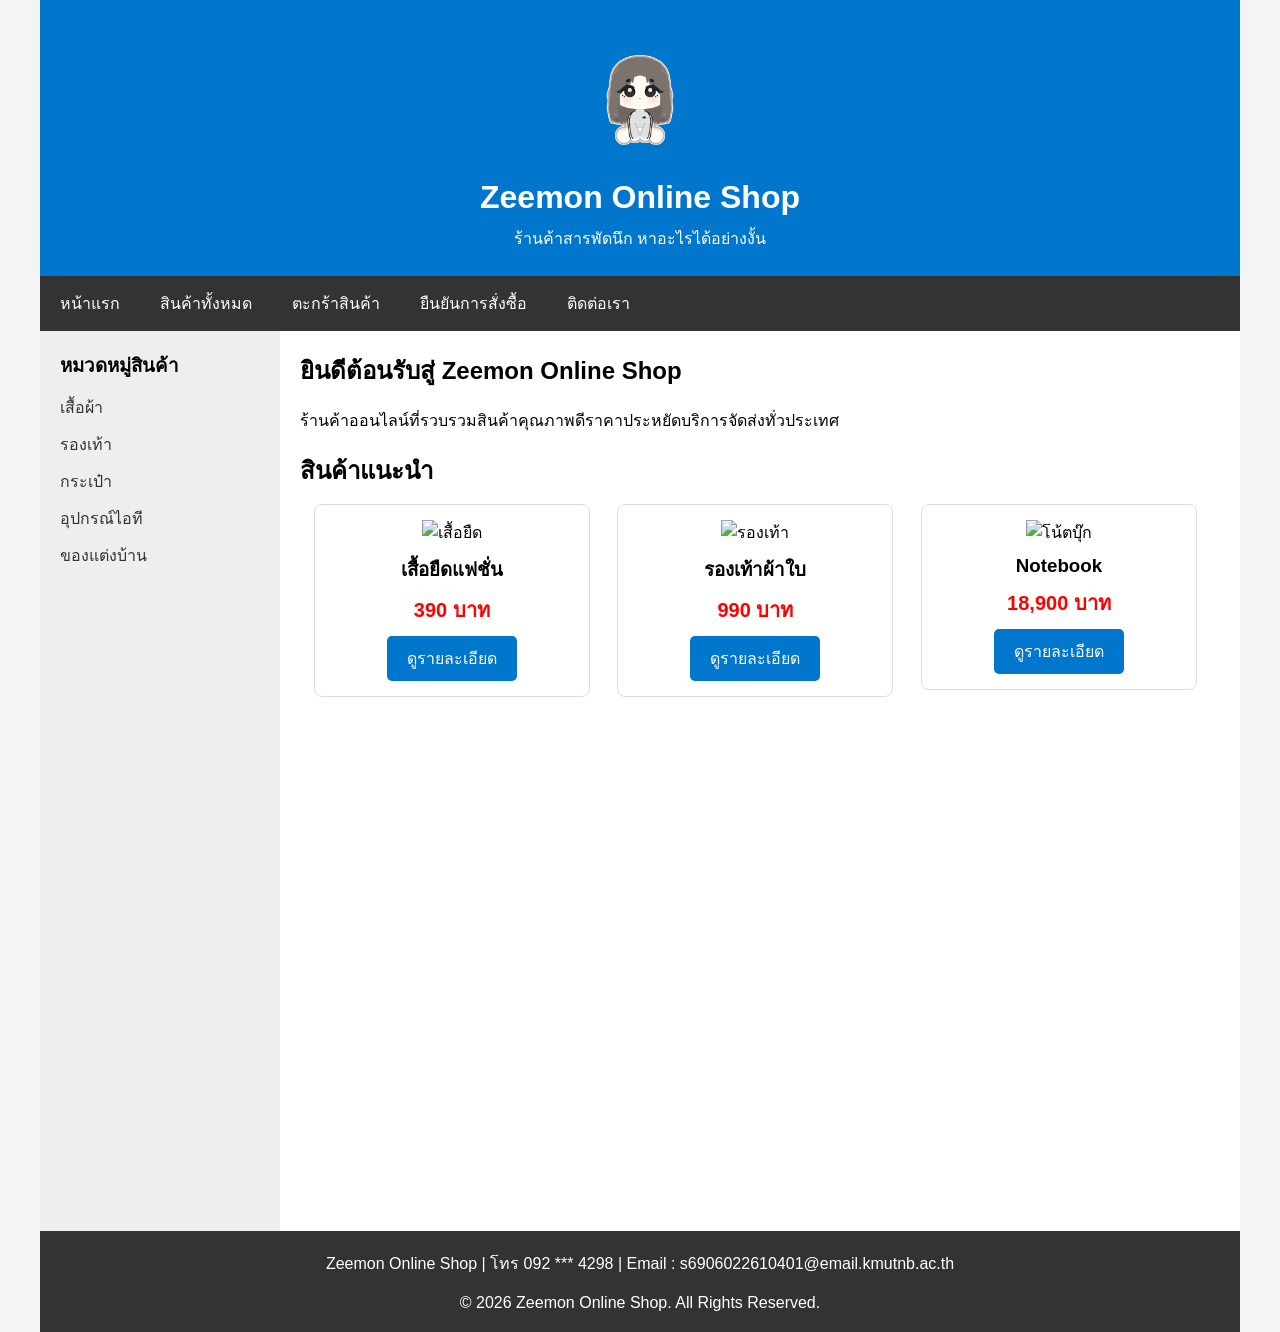
==== index.html @ eaa702ab "in" ====
<!DOCTYPE html>
<html lang="th">

<head>
    <meta charset="UTF-8">
    <meta name="viewport" content="width=device-width, initial-scale=1.0">
    <title> Zeemon Online Shop</title>
    <link rel="stylesheet" href="3.css">
</head>

<body>

    <div class="container">
        
        <div class="header">
            <img src="images/logo.png"alt="Zeemon Logo" width="150" height="150">
            <h1> Zeemon Online Shop</h1>
            <p>ร้านค้าสารพัดนึก หาอะไรได้อย่างงั้น</p>
        </div>

        <div class="topmenu">
            <ul>
                <li><a href="index.html">หน้าแรก</a></li>
                <li><a href="products.html">สินค้าทั้งหมด</a></li>
                <li><a href="cart.html">ตะกร้าสินค้า</a></li>
                <li><a href="confirm.html">ยืนยันการสั่งซื้อ</a></li>
                <li><a href="#">ติดต่อเรา</a></li>
            </ul>
        </div>

        <div class="sidebar">
            <h3>หมวดหมู่สินค้า</h3>

            <ul>
                <li><a href="#">เสื้อผ้า</a></li>
                <li><a href="#">รองเท้า</a></li>
                <li><a href="#">กระเป๋า</a></li>
                <li><a href="#">อุปกรณ์ไอที</a></li>
                <li><a href="#">ของแต่งบ้าน</a></li>
            </ul>
        </div>

        <div class="content">

            <h2>ยินดีต้อนรับสู่ Zeemon Online Shop</h2>

            <br>

            <p>
                ร้านค้าออนไลน์ที่รวบรวมสินค้าคุณภาพดีราคาประหยัดบริการจัดส่งทั่วประเทศ
            </p>

            <br>

            <h2>สินค้าแนะนำ</h2>

            <div class="product">
                <img src="images/product1.jpg" alt="เสื้อยืด">
                <h3>เสื้อยืดแฟชั่น</h3>
                <p class="price">390 บาท</p>
                <a href="product-detail-1.html" class="btn">ดูรายละเอียด</a>
            </div>

            <div class="product">
                <img src="images/product7.jpg" alt="รองเท้า">
                <h3>รองเท้าผ้าใบ</h3>
                <p class="price">990 บาท</p>
                <a href="product-detail-1.html" class="btn">ดูรายละเอียด</a>
            </div>

            <div class="product">
                <img src="images/product13.jpg" alt="โน้ตบุ๊ก">
                <h3>Notebook</h3>
                <p class="price">18,900 บาท</p>
                <a href="product-detail-1.html" class="btn">ดูรายละเอียด</a>
            </div>

            <div class="clear"></div>

        </div>

        <div class="footer">
            <p>
                Zeemon Online Shop |
                โทร 092 *** 4298 |
                Email : s6906022610401@email.kmutnb.ac.th
            </p>

            <br>

            <p>
                © 2026 Zeemon Online Shop. All Rights Reserved.
            </p>
        </div>

    </div>

</body>

</html>
---- 3.css ----
* {
    margin: 0;
    padding: 0;
    box-sizing: border-box;
    font-family: Arial, Helvetica, sans-serif;
}

body {
    background: #f4f4f4;
}

.container {
    width: 1200px;
    margin: auto;
    background: #fff;
}


.header {
    background: #0077cc;
    color: white;
    text-align: center;
    padding: 25px;
}

.header h1 {
    margin-bottom: 10px;
}


.topmenu {
    background: #333;
}

.topmenu ul {
    list-style: none;
    overflow: hidden;
}

.topmenu ul li {
    float: left;
}

.topmenu ul li a {
    display: block;
    color: white;
    text-decoration: none;
    padding: 15px 20px;
}

.topmenu ul li a:hover {
    background: #0077cc;
}

/* Side Menu */

.sidebar {
    float: left;
    width: 20%;
    background: #eeeeee;
    min-height: 900px;
    padding: 20px;
}

.sidebar h3 {
    margin-bottom: 15px;
}

.sidebar ul {
    list-style: none;
}

.sidebar ul li {
    margin-bottom: 12px;
}

.sidebar ul li a {
    text-decoration: none;
    color: #333;
}

.sidebar ul li a:hover {
    color: #0077cc;
}

/* Content */

.content {
    float: left;
    width: 80%;
    padding: 20px;
}

/* Product Card */

.product {
    float: left;
    width: 30%;
    margin: 1.5%;
    border: 1px solid #ddd;
    text-align: center;
    padding: 15px;
    border-radius: 8px;
    background: white;
}

.product img {
    width: 100%;
    height: 180px;
    object-fit: cover;
}

.product h3 {
    margin: 10px 0;
}

.price {
    color: red;
    font-size: 20px;
    font-weight: bold;
    margin-bottom: 10px;
}

.btn {
    display: inline-block;
    padding: 10px 20px;
    background: #0077cc;
    color: white;
    text-decoration: none;
    border-radius: 5px;
}

.btn:hover {
    background: #005fa3;
}


table {
    width: 100%;
    border-collapse: collapse;
    margin-top: 20px;
}

table,
th,
td {
    border: 1px solid #ccc;
}

th {
    background: #0077cc;
    color: white;
}

th,
td {
    padding: 12px;
    text-align: center;
}

/* Footer */

.footer {
    clear: both;
    background: #333;
    color: white;
    text-align: center;
    padding: 20px;
}

/* Clear Float */

.clear {
    clear: both;
}

/* Responsive */

@media(max-width:768px) {

    .container {
        width: 100%;
    }

    .sidebar {
        width: 100%;
    }

    .content {
        width: 100%;
    }

    .product {
        width: 47%;
    }

}

@media(max-width:500px) {

    .product {
        width: 96%;
    }

    .topmenu ul li {
        float: none;
    }

}
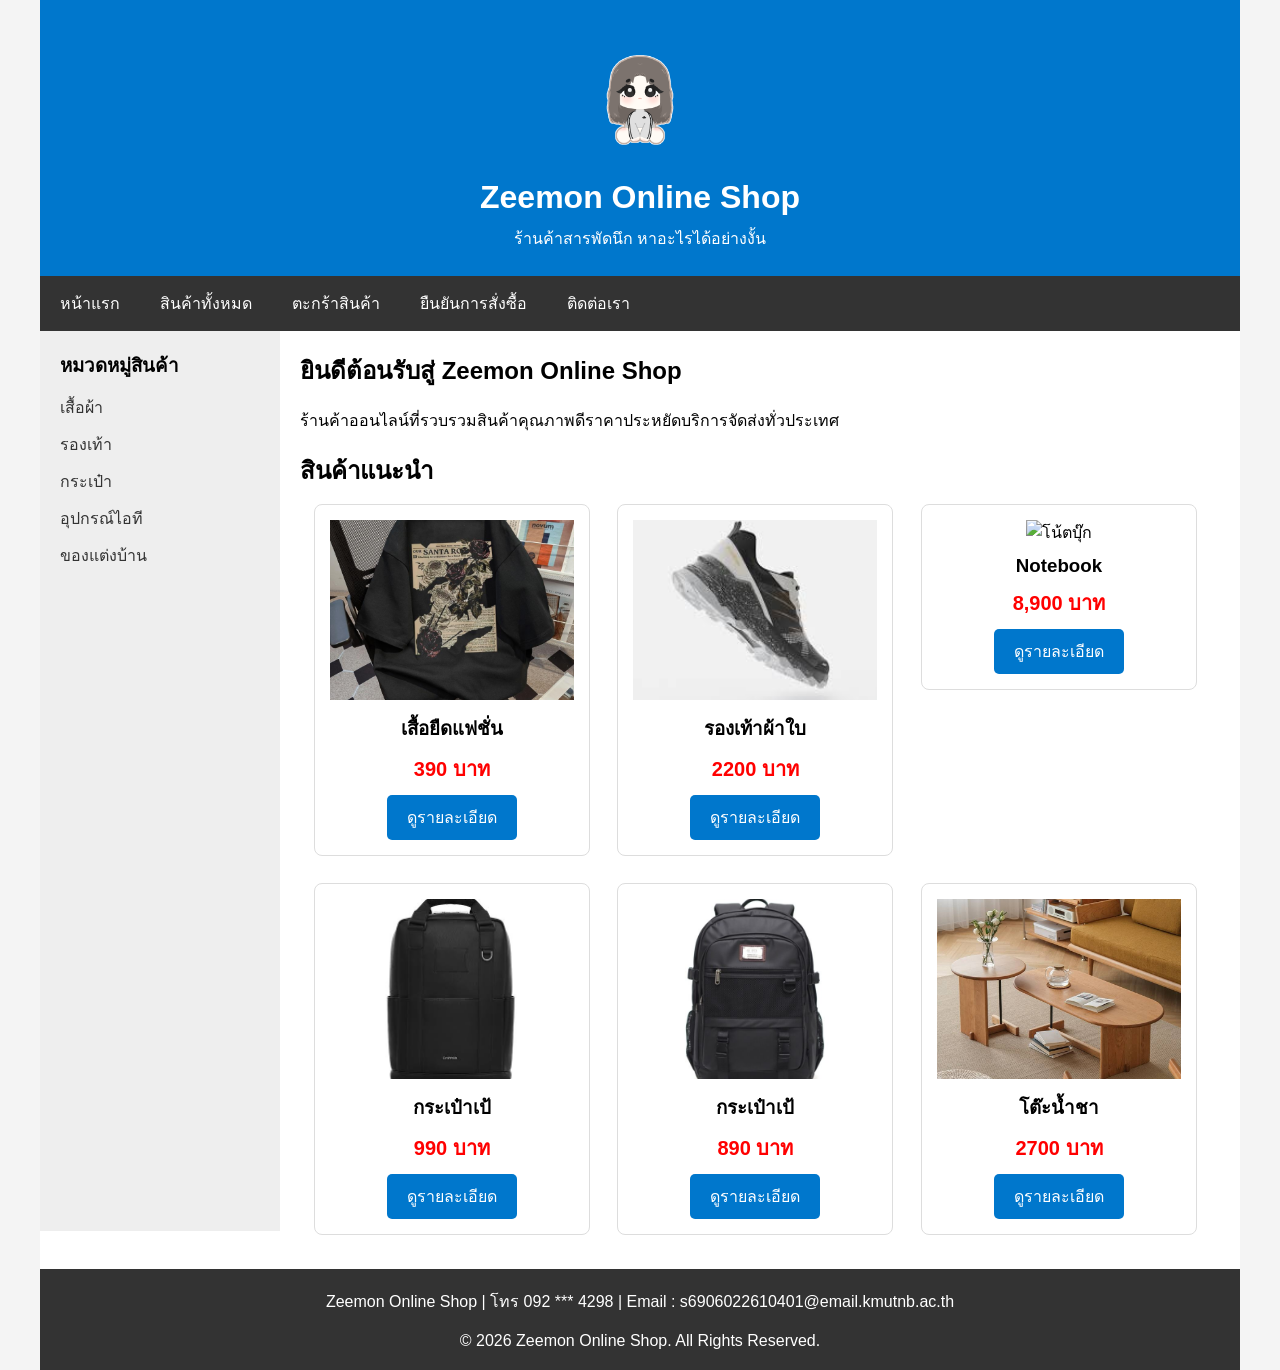
==== commit ddd8739a: "inde" ====
--- a/index.html
+++ b/index.html
@@ -55,23 +55,46 @@
             <h2>สินค้าแนะนำ</h2>
 
             <div class="product">
-                <img src="images/product1.jpg" alt="เสื้อยืด">
+                <img src="images/yedd.png" alt="เสื้อยืด">
                 <h3>เสื้อยืดแฟชั่น</h3>
                 <p class="price">390 บาท</p>
                 <a href="product-detail-1.html" class="btn">ดูรายละเอียด</a>
             </div>
 
             <div class="product">
-                <img src="images/product7.jpg" alt="รองเท้า">
+                <img src="images/mtrun.jpg" alt="รองเท้า">
                 <h3>รองเท้าผ้าใบ</h3>
+                <p class="price">2200 บาท</p>
+                <a href="product-detail-1.html" class="btn">ดูรายละเอียด</a>
+            </div>
+
+            <div class="product">
+                <img src="images/notebook.jpg" alt="โน้ตบุ๊ก">
+                <h3>Notebook</h3>
+                <p class="price">8,900 บาท</p>
+                <a href="product-detail-1.html" class="btn">ดูรายละเอียด</a>
+            </div>
+
+            <div class="clear"></div>
+
+            <div class="product">
+                <img src="images/bp.jpg" alt="กระเป๋าเป้">
+                <h3>กระเป๋าเป้</h3>
                 <p class="price">990 บาท</p>
                 <a href="product-detail-1.html" class="btn">ดูรายละเอียด</a>
             </div>
 
-            <div class="product">
-                <img src="images/product13.jpg" alt="โน้ตบุ๊ก">
-                <h3>Notebook</h3>
-                <p class="price">18,900 บาท</p>
+             <div class="product">
+                <img src="images/p3320.jpg" alt="กระเป๋าเป้">
+                <h3>กระเป๋าเป้</h3>
+                <p class="price">890 บาท</p>
+                <a href="product-detail-1.html" class="btn">ดูรายละเอียด</a>
+            </div>
+
+             <div class="product">
+                <img src="images/aika.jpg" alt="โต๊ะน้ำชา">
+                <h3>โต๊ะน้ำชา</h3>
+                <p class="price">2700 บาท</p>
                 <a href="product-detail-1.html" class="btn">ดูรายละเอียด</a>
             </div>
 
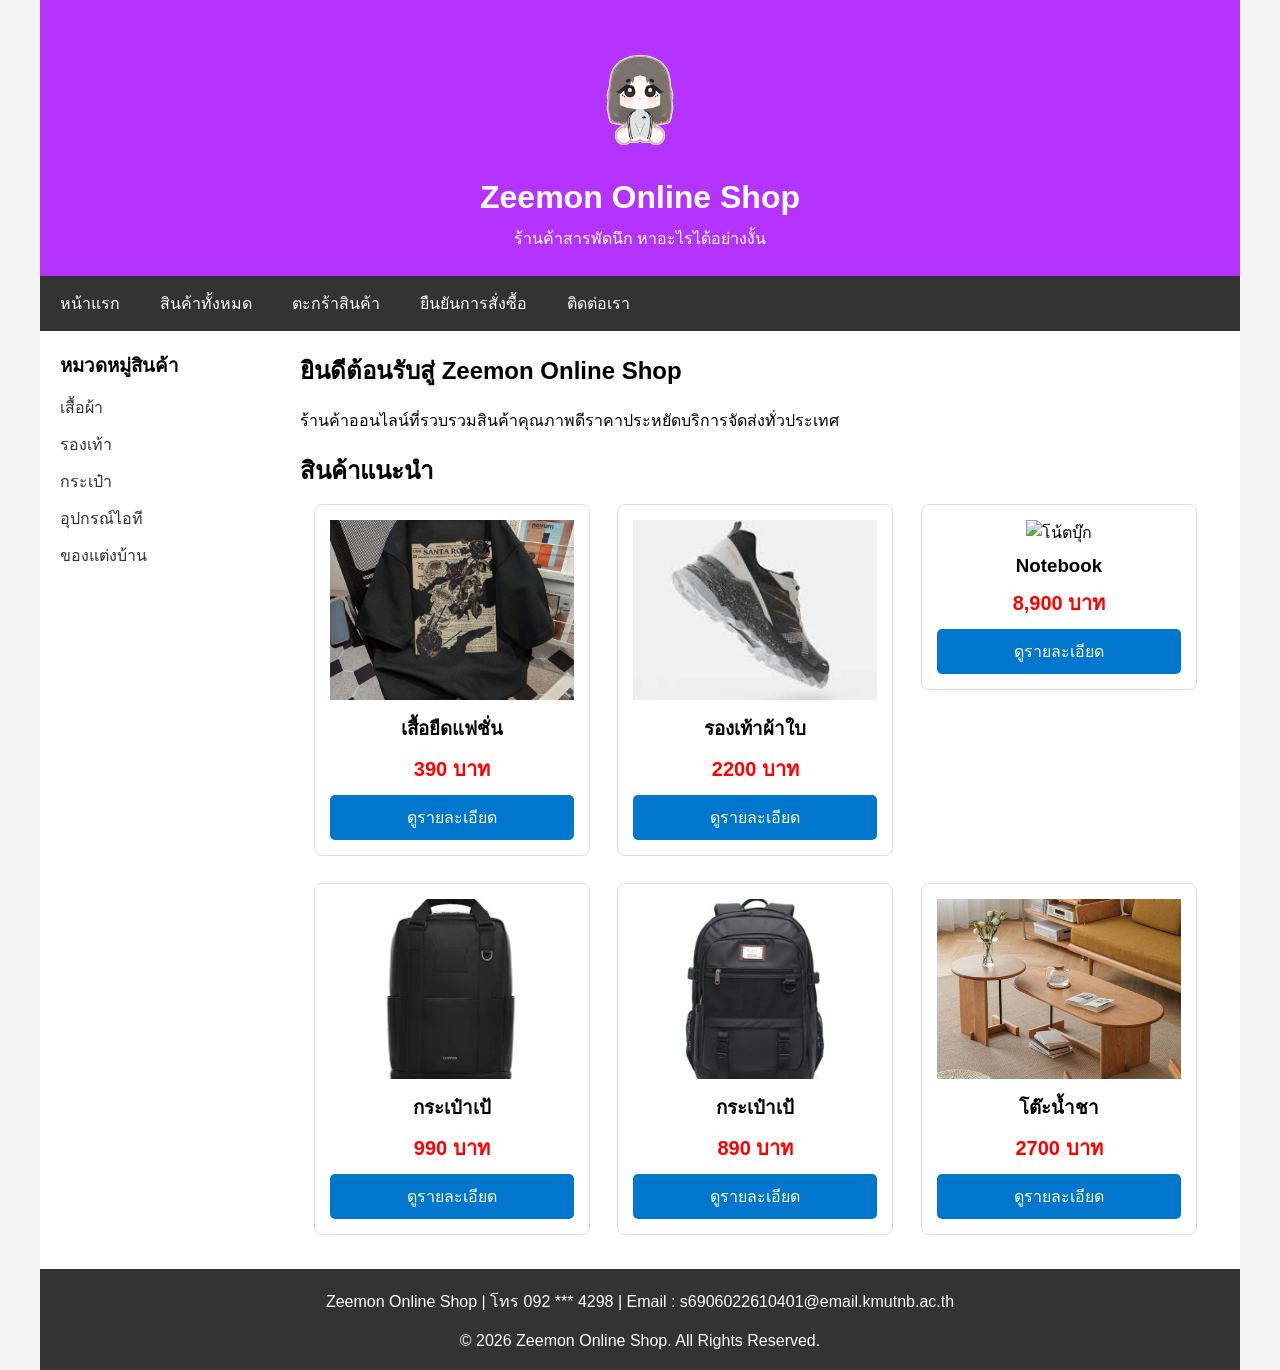
==== commit 02bf317b: "idf" ====
--- a/index.html
+++ b/index.html
@@ -24,7 +24,7 @@
                 <li><a href="products.html">สินค้าทั้งหมด</a></li>
                 <li><a href="cart.html">ตะกร้าสินค้า</a></li>
                 <li><a href="confirm.html">ยืนยันการสั่งซื้อ</a></li>
-                <li><a href="#">ติดต่อเรา</a></li>
+                <li><a href="#footer">ติดต่อเรา</a></li>
             </ul>
         </div>
 
@@ -32,11 +32,13 @@
             <h3>หมวดหมู่สินค้า</h3>
 
             <ul>
-                <li><a href="#">เสื้อผ้า</a></li>
-                <li><a href="#">รองเท้า</a></li>
-                <li><a href="#">กระเป๋า</a></li>
-                <li><a href="#">อุปกรณ์ไอที</a></li>
-                <li><a href="#">ของแต่งบ้าน</a></li>
+               <ul>
+            <li><a href="products.html#cloth">เสื้อผ้า</a></li>
+            <li><a href="products.html#shoe">รองเท้า</a></li>
+            <li><a href="products.html#bag">กระเป๋า</a></li>
+            <li><a href="products.html#it">อุปกรณ์ไอที</a></li>
+            <li><a href="products.html#home">ของแต่งบ้าน</a></li>
+        </ul>
             </ul>
         </div>
 
@@ -102,7 +104,7 @@
 
         </div>
 
-        <div class="footer">
+        <div class="footer" id="footer">
             <p>
                 Zeemon Online Shop |
                 โทร 092 *** 4298 |
--- a/3.css
+++ b/3.css
@@ -17,7 +17,7 @@
 
 
 .header {
-    background: #0077cc;
+    background: hsl(278, 100%, 60%);
     color: white;
     text-align: center;
     padding: 25px;
@@ -49,15 +49,15 @@
 }
 
 .topmenu ul li a:hover {
-    background: #0077cc;
-}
-
-/* Side Menu */
+    background:hsl(278, 100%, 60%);
+}
+
+/* Menu */
 
 .sidebar {
     float: left;
     width: 20%;
-    background: #eeeeee;
+    background: white;
     min-height: 900px;
     padding: 20px;
 }
@@ -80,18 +80,14 @@
 }
 
 .sidebar ul li a:hover {
-    color: #0077cc;
-}
-
-/* Content */
+    color: hsl(278, 100%, 60%);
+}
 
 .content {
     float: left;
     width: 80%;
     padding: 20px;
 }
-
-/* Product Card */
 
 .product {
     float: left;
@@ -122,12 +118,25 @@
 }
 
 .btn {
-    display: inline-block;
+    display: flex;
+    justify-content: center;
     padding: 10px 20px;
     background: #0077cc;
     color: white;
     text-decoration: none;
     border-radius: 5px;
+
+}
+
+.btn1 {
+    display: flex;
+    justify-content: center;
+    padding: 10px 20px;
+    background: #cc0700;
+    color: white;
+    text-decoration: none;
+    border-radius: 5px;
+
 }
 
 .btn:hover {
@@ -148,7 +157,7 @@
 }
 
 th {
-    background: #0077cc;
+    background: hsl(278, 100%, 60%);
     color: white;
 }
 
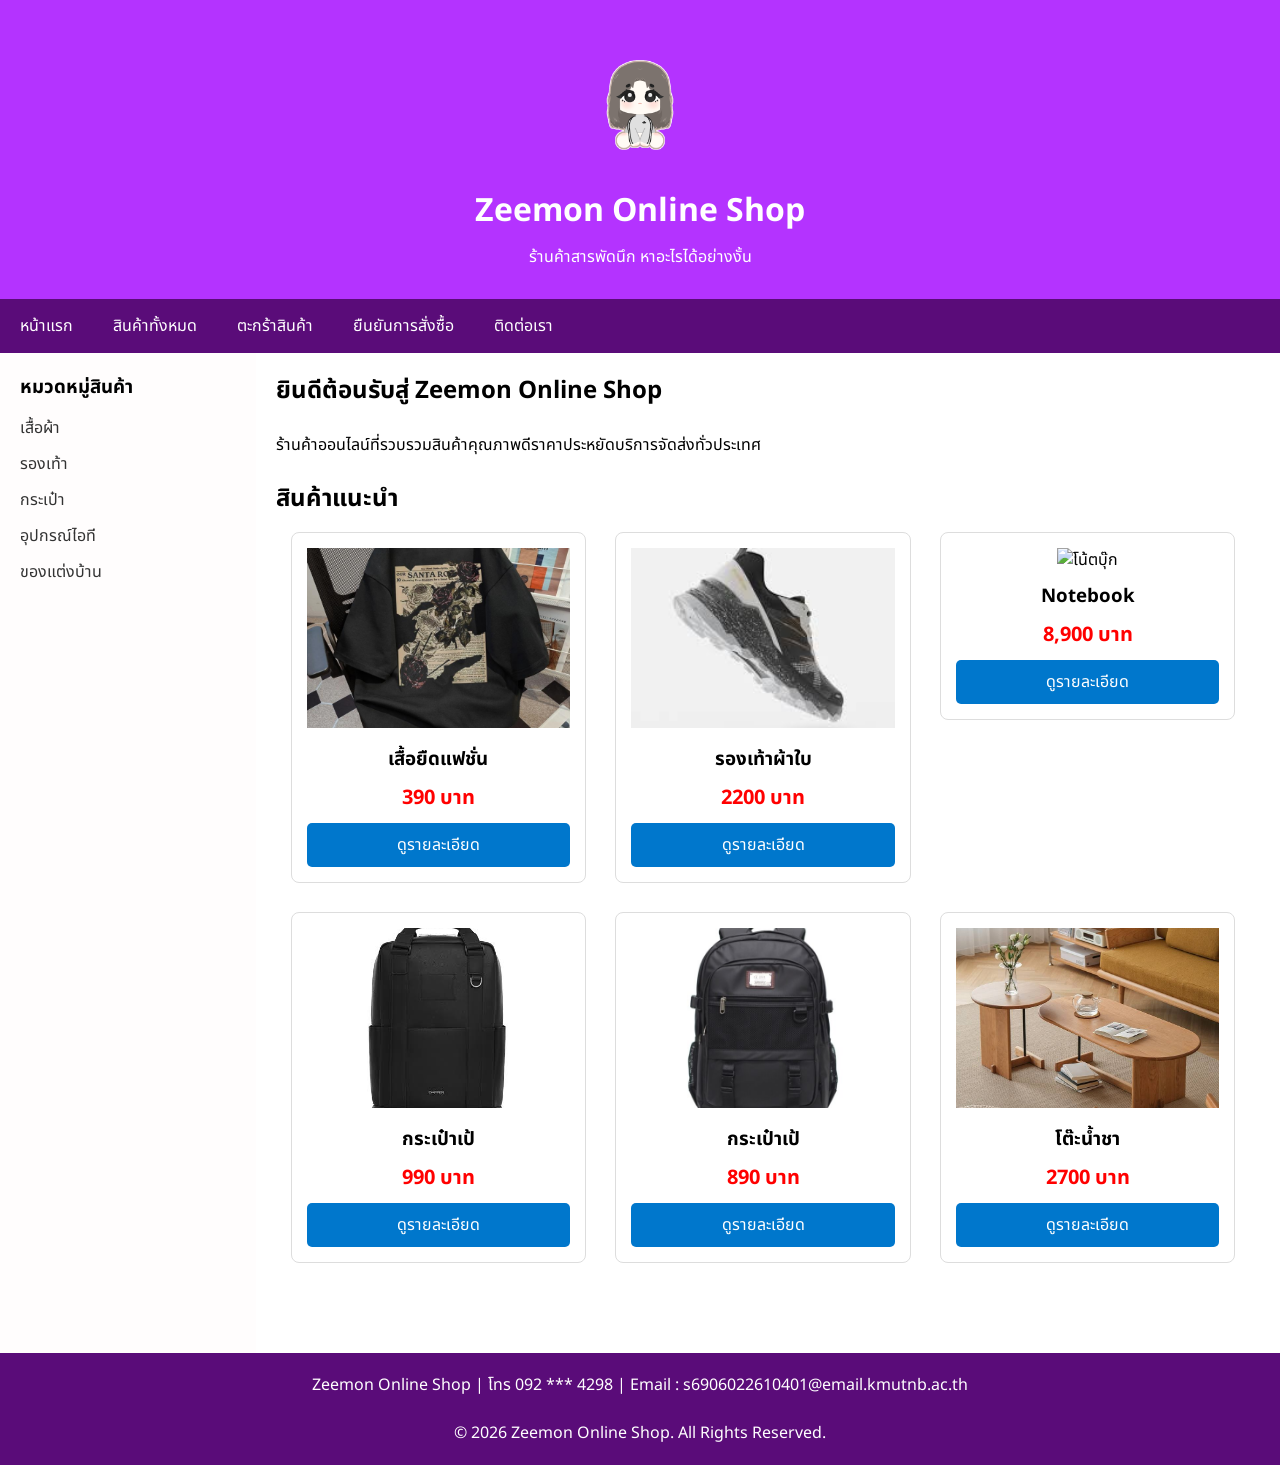
==== commit 12f53577: "3css" ====
--- a/index.html
+++ b/index.html
@@ -11,9 +11,9 @@
 <body>
 
     <div class="container">
-        
+
         <div class="header">
-            <img src="images/logo.png"alt="Zeemon Logo" width="150" height="150">
+            <img src="images/logo.png" alt="Zeemon Logo" width="150" height="150">
             <h1> Zeemon Online Shop</h1>
             <p>ร้านค้าสารพัดนึก หาอะไรได้อย่างงั้น</p>
         </div>
@@ -32,13 +32,13 @@
             <h3>หมวดหมู่สินค้า</h3>
 
             <ul>
-               <ul>
-            <li><a href="products.html#cloth">เสื้อผ้า</a></li>
-            <li><a href="products.html#shoe">รองเท้า</a></li>
-            <li><a href="products.html#bag">กระเป๋า</a></li>
-            <li><a href="products.html#it">อุปกรณ์ไอที</a></li>
-            <li><a href="products.html#home">ของแต่งบ้าน</a></li>
-        </ul>
+                <ul>
+                    <li><a href="products.html#cloth">เสื้อผ้า</a></li>
+                    <li><a href="products.html#shoe">รองเท้า</a></li>
+                    <li><a href="products.html#bag">กระเป๋า</a></li>
+                    <li><a href="products.html#it">อุปกรณ์ไอที</a></li>
+                    <li><a href="products.html#home">ของแต่งบ้าน</a></li>
+                </ul>
             </ul>
         </div>
 
@@ -86,14 +86,14 @@
                 <a href="product-detail-1.html" class="btn">ดูรายละเอียด</a>
             </div>
 
-             <div class="product">
+            <div class="product">
                 <img src="images/p3320.jpg" alt="กระเป๋าเป้">
                 <h3>กระเป๋าเป้</h3>
                 <p class="price">890 บาท</p>
                 <a href="product-detail-1.html" class="btn">ดูรายละเอียด</a>
             </div>
 
-             <div class="product">
+            <div class="product">
                 <img src="images/aika.jpg" alt="โต๊ะน้ำชา">
                 <h3>โต๊ะน้ำชา</h3>
                 <p class="price">2700 บาท</p>
--- a/3.css
+++ b/3.css
@@ -1,8 +1,9 @@
+@import url('https://fonts.googleapis.com/css2?family=Noto+Sans+Thai:wght@100..900&display=swap');
 * {
     margin: 0;
     padding: 0;
     box-sizing: border-box;
-    font-family: Arial, Helvetica, sans-serif;
+    font-family: 'Noto Sans Thai', sans-serif;
 }
 
 body {
@@ -10,7 +11,7 @@
 }
 
 .container {
-    width: 1200px;
+    width: 100vw;
     margin: auto;
     background: #fff;
 }
@@ -20,7 +21,7 @@
     background: hsl(278, 100%, 60%);
     color: white;
     text-align: center;
-    padding: 25px;
+    padding: 30px;
 }
 
 .header h1 {
@@ -29,7 +30,7 @@
 
 
 .topmenu {
-    background: #333;
+    background: #5a0c79;
 }
 
 .topmenu ul {
@@ -57,9 +58,9 @@
 .sidebar {
     float: left;
     width: 20%;
-    background: white;
-    min-height: 900px;
+    background: rgb(255, 253, 253);
     padding: 20px;
+    min-height: 1000px;
 }
 
 .sidebar h3 {
@@ -87,6 +88,17 @@
     float: left;
     width: 80%;
     padding: 20px;
+}
+
+.confirmation-message{
+    float: left;
+    width: 100%;
+    border: 2px solid #05ff26;
+    background: rgb(191, 255, 204);
+    text-align: center;
+    border-radius: 10px;
+    padding: 15px;
+    margin-bottom: 20px;
 }
 
 .product {
@@ -171,7 +183,7 @@
 
 .footer {
     clear: both;
-    background: #333;
+    background: #5a0c79;
     color: white;
     text-align: center;
     padding: 20px;
